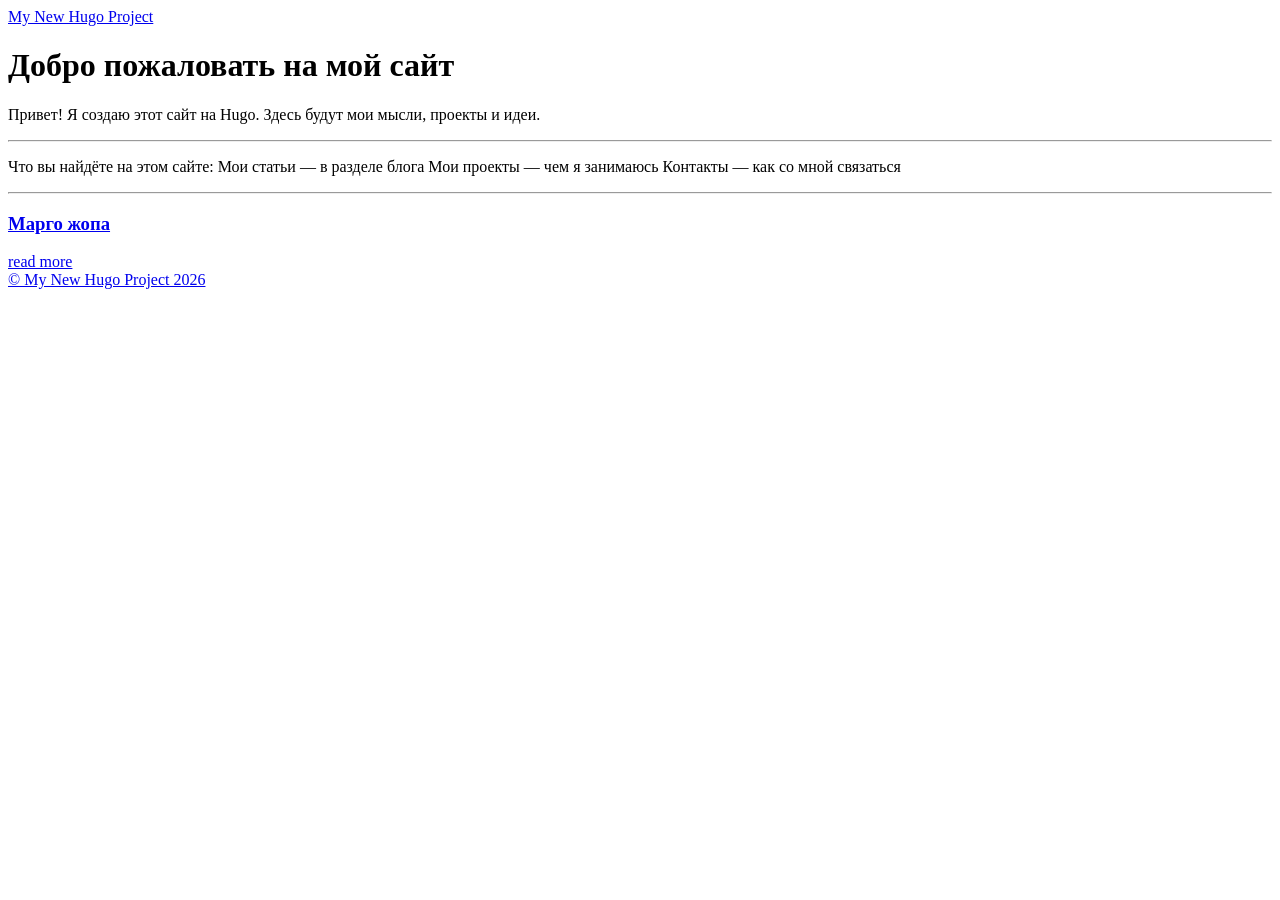
==== public/index.html @ 9763c5da "Initial commit" ====
<!DOCTYPE html>
<html lang="en-us">
  <head>
    <meta charset="utf-8">
    <meta http-equiv="X-UA-Compatible" content="IE=edge,chrome=1">
    
    <title>Добро пожаловать на мой сайт | My New Hugo Project</title>
    <meta name="viewport" content="width=device-width,minimum-scale=1">
    <meta name="description" content="">
    <meta name="generator" content="Hugo 0.160.1">
    
    
    
      <meta name="robots" content="index, follow">
    
    

    
<link rel="stylesheet" href="/ananke/css/main.min.efe4d852f731d5d1fbb87718387202a97aafd768cdcdaed0662bbe6982e91824.css" >




    


    
      

    

    
    
      <link href="/index.xml" rel="alternate" type="application/rss+xml" title="My New Hugo Project" />
      <link href="/index.xml" rel="feed" type="application/rss+xml" title="My New Hugo Project" />
      
    

    
      <link rel="canonical" href="https://example.org/">
    

    
    
    <meta property="og:url" content="https://example.org/">
  <meta property="og:site_name" content="My New Hugo Project">
  <meta property="og:title" content="Добро пожаловать на мой сайт">
  <meta property="og:description" content="Привет! Я создаю этот сайт на Hugo. Здесь будут мои мысли, проекты и идеи.
Что вы найдёте на этом сайте: Мои статьи — в разделе блога Мои проекты — чем я занимаюсь Контакты — как со мной связаться">
  <meta property="og:locale" content="en_us">
  <meta property="og:type" content="website">

  <meta itemprop="name" content="Добро пожаловать на мой сайт">
  <meta itemprop="description" content="Привет! Я создаю этот сайт на Hugo. Здесь будут мои мысли, проекты и идеи.
Что вы найдёте на этом сайте: Мои статьи — в разделе блога Мои проекты — чем я занимаюсь Контакты — как со мной связаться">
  <meta itemprop="datePublished" content="2025-01-14T10:00:00+03:00">
  <meta itemprop="dateModified" content="2025-01-14T10:00:00+03:00">
  <meta itemprop="wordCount" content="38">
  <meta name="twitter:card" content="summary">
  <meta name="twitter:title" content="Добро пожаловать на мой сайт">
  <meta name="twitter:description" content="Привет! Я создаю этот сайт на Hugo. Здесь будут мои мысли, проекты и идеи.
Что вы найдёте на этом сайте: Мои статьи — в разделе блога Мои проекты — чем я занимаюсь Контакты — как со мной связаться">

      
      
    
	
  </head><body class="ma0 avenir bg-near-white production is-home">
    

  <header>
    <div class="pb3-m pb6-l bg-black">
      <nav class="pv3 ph3 ph4-ns" role="navigation">
  <div class="flex-l center items-center justify-between">
    <a href="/" class="f3 fw2 hover-white white-90 dib no-underline">
      
        My New Hugo Project
      
    </a>
    <div class="flex-l items-center">
      

      
      <div class="ananke-socials"></div>

    </div>
  </div>
</nav>

      <div class="tc-l pv3 ph3 ph4-ns">
        <h1 class="f2 f-subheadline-l fw2 light-silver mb0 lh-title">
          Добро пожаловать на мой сайт
        </h1>
        
      </div>
    </div>
  </header>


    <main class="pb7" role="main">
      <article class="cf ph3 ph5-l pv3 pv4-l f4 tc-l center measure-wide lh-copy nested-links mid-gray">
    <p>Привет!
Я создаю этот сайт на Hugo. Здесь будут мои мысли, проекты и идеи.</p>
<hr>
<p>Что вы найдёте на этом сайте:
Мои статьи — в разделе блога
Мои проекты — чем я занимаюсь
Контакты — как со мной связаться</p>
<hr>

  </article>

  
  
  
  
  

  
    <div class="pa3 pa4-ns w-100 w-70-ns center">
      

      <section class="w-100 mw8">
        
        
          <div class="w-100 mb4 relative">
            
<article class="bb b--black-10">
  <div class="db pv4 ph3 ph0-l dark-gray no-underline">
    <div class="flex-column flex-row-ns flex">
      
      <div class="blah w-100">
        <h1 class="f3 fw1 athelas mt0 lh-title">
          <a href="/posts/my-first-post/" class="color-inherit dim link">
            Марго жопа
            </a>
        </h1>
        <div class="f6 f5-l lh-copy nested-copy-line-height nested-links">
          
        </div>
        <a href="/posts/my-first-post/" class="ba b--moon-gray bg-light-gray br2 color-inherit dib f7 hover-bg-moon-gray link mt2 ph2 pv1">read more</a>
      </div>
    </div>
  </div>
</article>

          </div>
        
      </section>

      

    </div>
  

    </main>
    <footer class="bg-black bottom-0 w-100 pa3" role="contentinfo">
  <div class="flex justify-between">
  <a class="f4 fw4 hover-white white-70 dn dib-ns pv2 ph3 no-underline" href="https://example.org/" >
    &copy;  My New Hugo Project 2026 
  </a>
    <div><div class="ananke-socials"></div>
</div>
  </div>
</footer>

  </body>
</html>
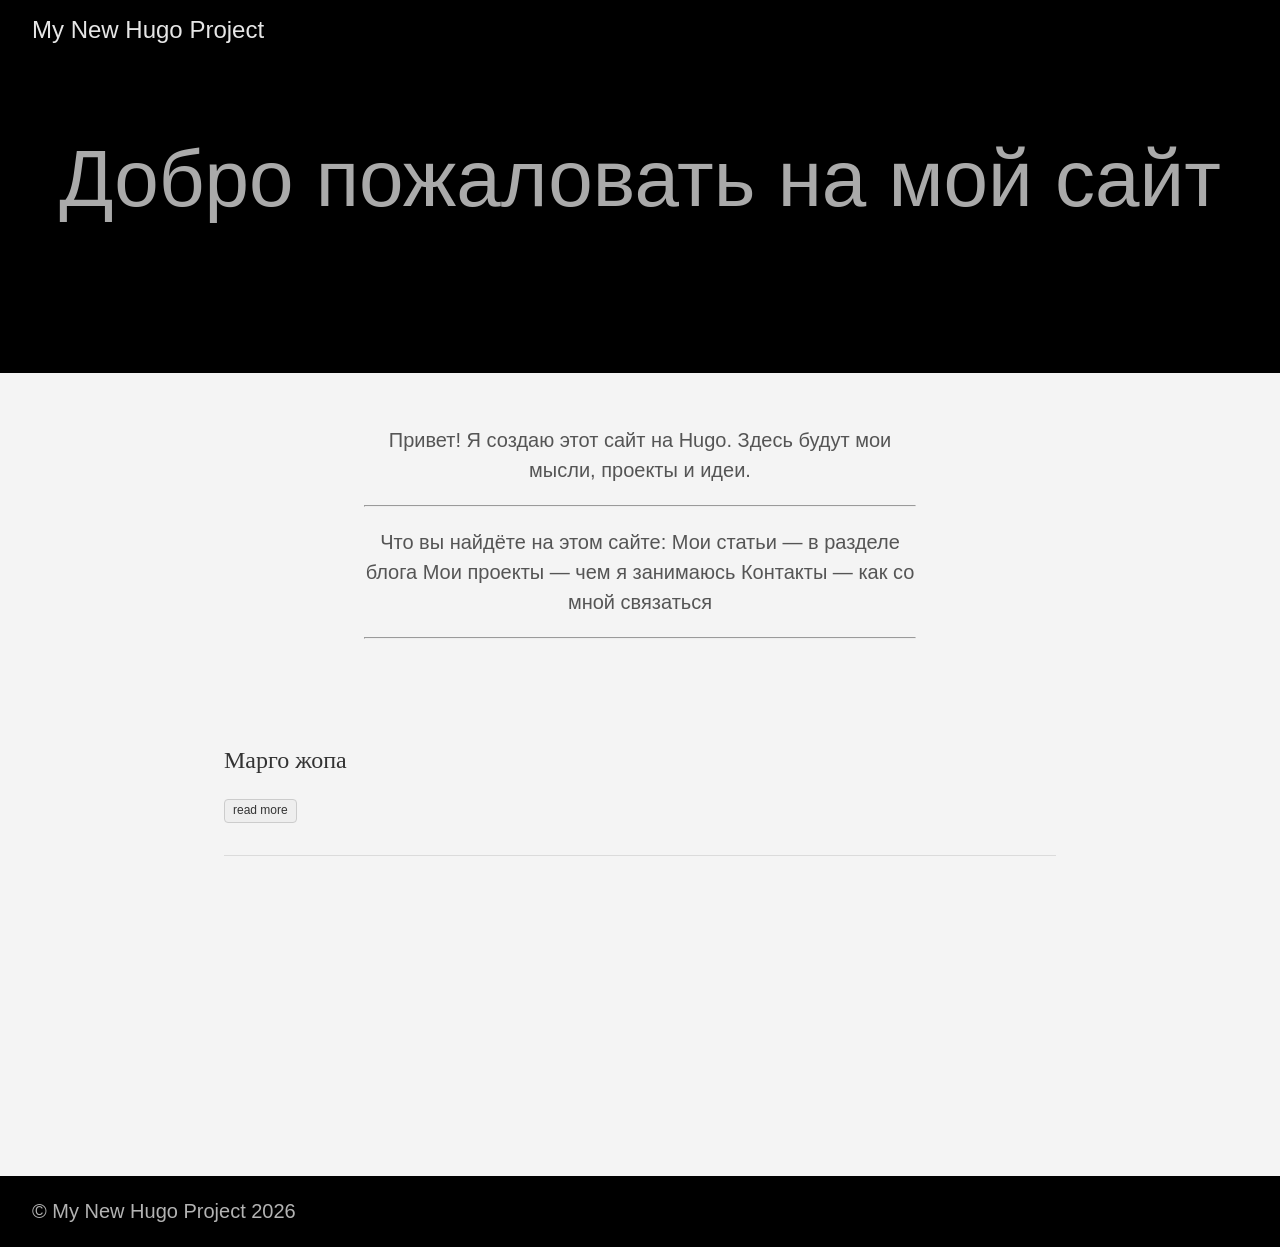
==== commit f7e925d4: "Update index.html" ====
--- a/public/index.html
+++ b/public/index.html
@@ -4,7 +4,7 @@
     <meta charset="utf-8">
     <meta http-equiv="X-UA-Compatible" content="IE=edge,chrome=1">
     
-    <title>Добро пожаловать на мой сайт | My New Hugo Project</title>
+    <title>Добро пожаловать на мой сайд | My New Hugo Project</title>
     <meta name="viewport" content="width=device-width,minimum-scale=1">
     <meta name="description" content="">
     <meta name="generator" content="Hugo 0.160.1">
